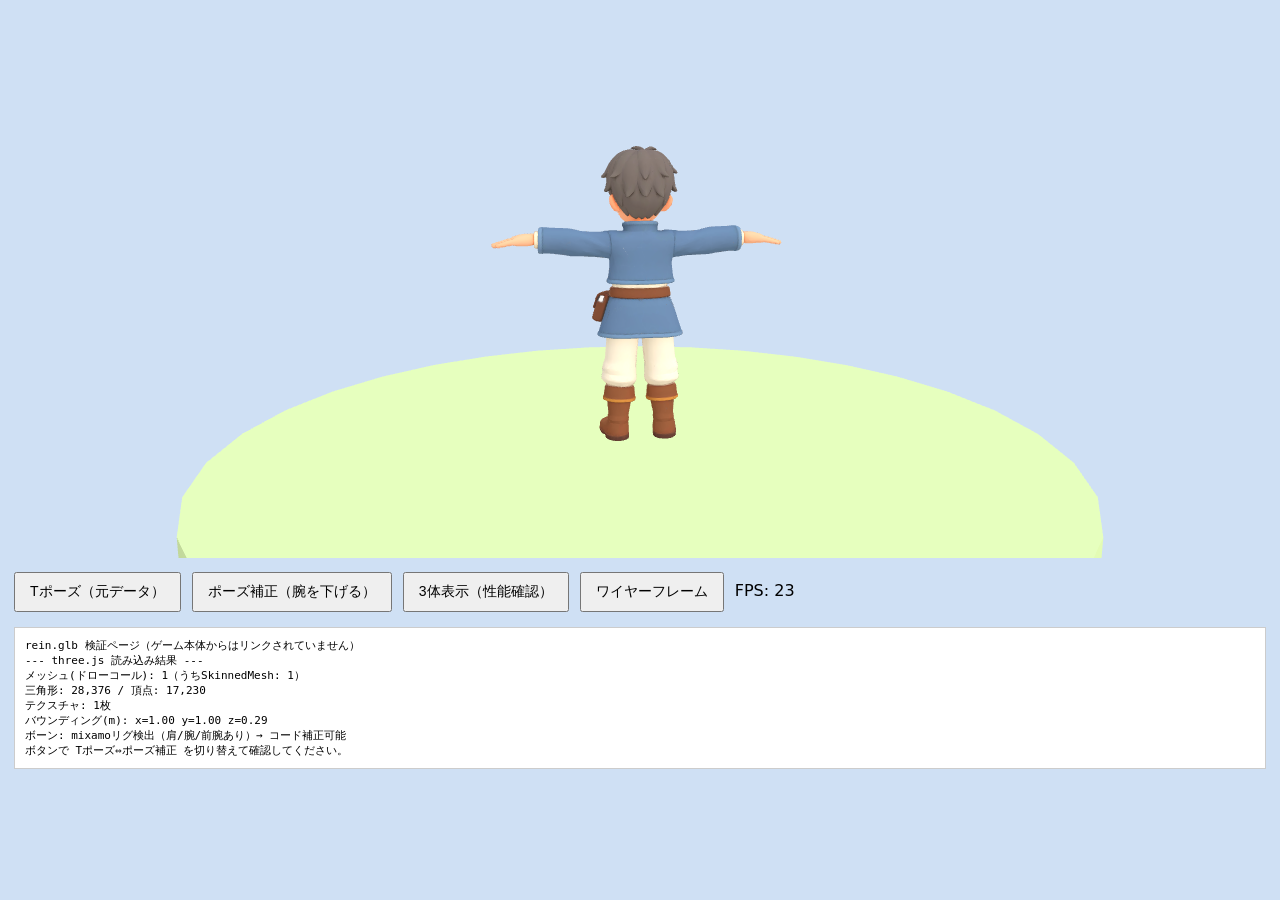
==== test-glb.html @ bec00a7a "昼の彩度修正（露出・光量）＋GLBキャラ技術検証（本体非接続） タスクA（本体・小修正）: - 原因: toneMappingExposure 1.18 × 昼の合計光量（hemi1.1+sun0.6" ====
<!DOCTYPE html>
<html lang="ja">
<head>
<meta charset="UTF-8">
<meta name="viewport" content="width=device-width, initial-scale=1.0">
<title>GLB技術検証 — rein.glb（ゲーム本体とは無関係の検証専用ページ）</title>
<style>
  body { margin: 0; background: #cfe0f4; font-family: system-ui, sans-serif; }
  #view { width: 100vw; height: 62vh; display: block; }
  #panel { padding: 10px 14px; }
  button { min-height: 40px; margin: 4px 6px 4px 0; padding: 6px 14px; font-size: 14px; }
  pre { background: #fff; border: 1px solid #ccc; padding: 10px; font-size: 11px;
        overflow: auto; max-height: 32vh; white-space: pre-wrap; }
</style>
</head>
<body>
<canvas id="view"></canvas>
<div id="panel">
  <button id="btn-tpose">Tポーズ（元データ）</button>
  <button id="btn-pose">ポーズ補正（腕を下げる）</button>
  <button id="btn-three">3体表示（性能確認）</button>
  <button id="btn-wire">ワイヤーフレーム</button>
  <span id="fps"></span>
  <pre id="log">読み込み中…</pre>
</div>
<script src="vendor/three.min.js"></script>
<script src="vendor/GLTFLoader.js"></script>
<script>
(() => {
  'use strict';
  const logEl = document.getElementById('log');
  const log = s => { logEl.textContent += '\n' + s; };
  logEl.textContent = 'rein.glb 検証ページ（ゲーム本体からはリンクされていません）';

  const canvas = document.getElementById('view');
  const renderer = new THREE.WebGLRenderer({ canvas, antialias: true });
  renderer.setPixelRatio(Math.min(devicePixelRatio, 2));
  renderer.outputEncoding = THREE.sRGBEncoding;
  const scene = new THREE.Scene();
  scene.background = new THREE.Color(0xcfe0f4);
  const camera = new THREE.PerspectiveCamera(40, 2, 0.05, 50);
  camera.position.set(0, 0.9, 2.6);
  camera.lookAt(0, 0.55, 0);
  scene.add(new THREE.HemisphereLight(0xf2f7fc, 0xe6d6b8, 1.0));
  const sun = new THREE.DirectionalLight(0xfff2dd, 0.6);
  sun.position.set(3, 5, 4);
  scene.add(sun);
  const ground = new THREE.Mesh(
    new THREE.CylinderGeometry(1.4, 1.4, 0.06, 32),
    new THREE.MeshLambertMaterial({ color: 0x93c161 }));
  ground.position.y = -0.03;
  scene.add(ground);

  function resize() {
    const w = innerWidth, h = innerHeight * 0.62;
    renderer.setSize(w, h, false);
    camera.aspect = w / h;
    camera.updateProjectionMatrix();
  }
  addEventListener('resize', resize);
  resize();

  const group = new THREE.Group();
  scene.add(group);
  let bones = {};      // 1体目のボーン参照
  let allModels = [];  // {root, bones} の配列
  let posed = false;

  /* mixamoリグの肩・腕ボーンを名前で拾う */
  function collectBones(root) {
    const map = {};
    root.traverse(o => {
      if (o.isBone) {
        const n = o.name.toLowerCase();
        if (n.includes('leftarm') && !n.includes('fore')) map.lArm = o;
        if (n.includes('rightarm') && !n.includes('fore')) map.rArm = o;
        if (n.includes('leftforearm')) map.lFore = o;
        if (n.includes('rightforearm')) map.rFore = o;
        if (n.includes('leftshoulder')) map.lSh = o;
        if (n.includes('rightshoulder')) map.rSh = o;
      }
    });
    return map;
  }

  /* 立ちポーズ補正: 上腕を体側へ下ろし、前腕をわずかに曲げる */
  function applyPose(b, on) {
    if (!b.lArm || !b.rArm) return false;
    const arm = on ? THREE.MathUtils.degToRad(58) : 0;
    const fore = on ? THREE.MathUtils.degToRad(8) : 0;
    // Tポーズ（腕がZ軸沿い）でも自然に下がるよう、上腕をX軸回りに回す
    b.lArm.rotation.x = arm;
    b.rArm.rotation.x = -arm;
    if (b.lFore) b.lFore.rotation.x = fore;
    if (b.rFore) b.rFore.rotation.x = -fore;
    return true;
  }

  function setPose(on) {
    posed = on;
    let ok = false;
    for (const m of allModels) ok = applyPose(m.bones, on) || ok;
    log(on
      ? (ok ? '→ ポーズ補正を適用（LeftArm/RightArm を体側へ回転）' : '→ 腕ボーンが見つからず補正できません')
      : '→ Tポーズ（元データ）に戻しました');
  }

  const loader = new THREE.GLTFLoader();
  function addInstance(offsetX, report) {
    loader.load('assets/models/rein.glb', gltf => {
      const root = gltf.scene;
      // モデルは高さ1.0に正規化されている。腕がZ軸沿いなので正面（+Z）へ向ける
      root.rotation.y = Math.PI / 2;
      root.position.x = offsetX;
      group.add(root);
      const b = collectBones(root);
      allModels.push({ root, bones: b });
      if (allModels.length === 1) bones = b;
      if (posed) applyPose(b, true);
      if (report) {
        let tris = 0, verts = 0, draws = 0, skinned = 0;
        const texSet = new Set();
        root.traverse(o => {
          if (o.isMesh) {
            draws++;
            if (o.isSkinnedMesh) skinned++;
            const g = o.geometry;
            verts += g.attributes.position.count;
            tris += (g.index ? g.index.count : g.attributes.position.count) / 3;
            const mat = o.material;
            if (mat.map) texSet.add(mat.map.uuid);
          }
        });
        const box = new THREE.Box3().setFromObject(root);
        const size = new THREE.Vector3();
        box.getSize(size);
        log('--- three.js 読み込み結果 ---');
        log('メッシュ(ドローコール): ' + draws + '（うちSkinnedMesh: ' + skinned + '）');
        log('三角形: ' + tris.toLocaleString() + ' / 頂点: ' + verts.toLocaleString());
        log('テクスチャ: ' + texSet.size + '枚');
        log('バウンディング(m): x=' + size.x.toFixed(2) + ' y=' + size.y.toFixed(2) + ' z=' + size.z.toFixed(2));
        log('ボーン: ' + (b.lArm ? 'mixamoリグ検出（肩/腕/前腕あり）→ コード補正可能' : '腕ボーンなし'));
        log('ボタンで Tポーズ⇔ポーズ補正 を切り替えて確認してください。');
      }
    }, undefined, err => log('読み込みエラー: ' + err));
  }
  addInstance(0, true);

  document.getElementById('btn-tpose').onclick = () => setPose(false);
  document.getElementById('btn-pose').onclick = () => setPose(true);
  document.getElementById('btn-wire').onclick = () => {
    group.traverse(o => { if (o.isMesh) o.material.wireframe = !o.material.wireframe; });
  };
  let three = false;
  document.getElementById('btn-three').onclick = () => {
    if (three) return;
    three = true;
    addInstance(-0.9, false);
    addInstance(0.9, false);
    log('→ 3体表示（FPSを確認してください）');
  };

  // FPS計測
  const fpsEl = document.getElementById('fps');
  let frames = 0, last = performance.now();
  function tick() {
    requestAnimationFrame(tick);
    group.rotation.y += 0.004; // ターンテーブル
    renderer.render(scene, camera);
    frames++;
    const now = performance.now();
    if (now - last > 1000) {
      fpsEl.textContent = ' FPS: ' + frames;
      frames = 0;
      last = now;
    }
  }
  tick();
})();
</script>
</body>
</html>
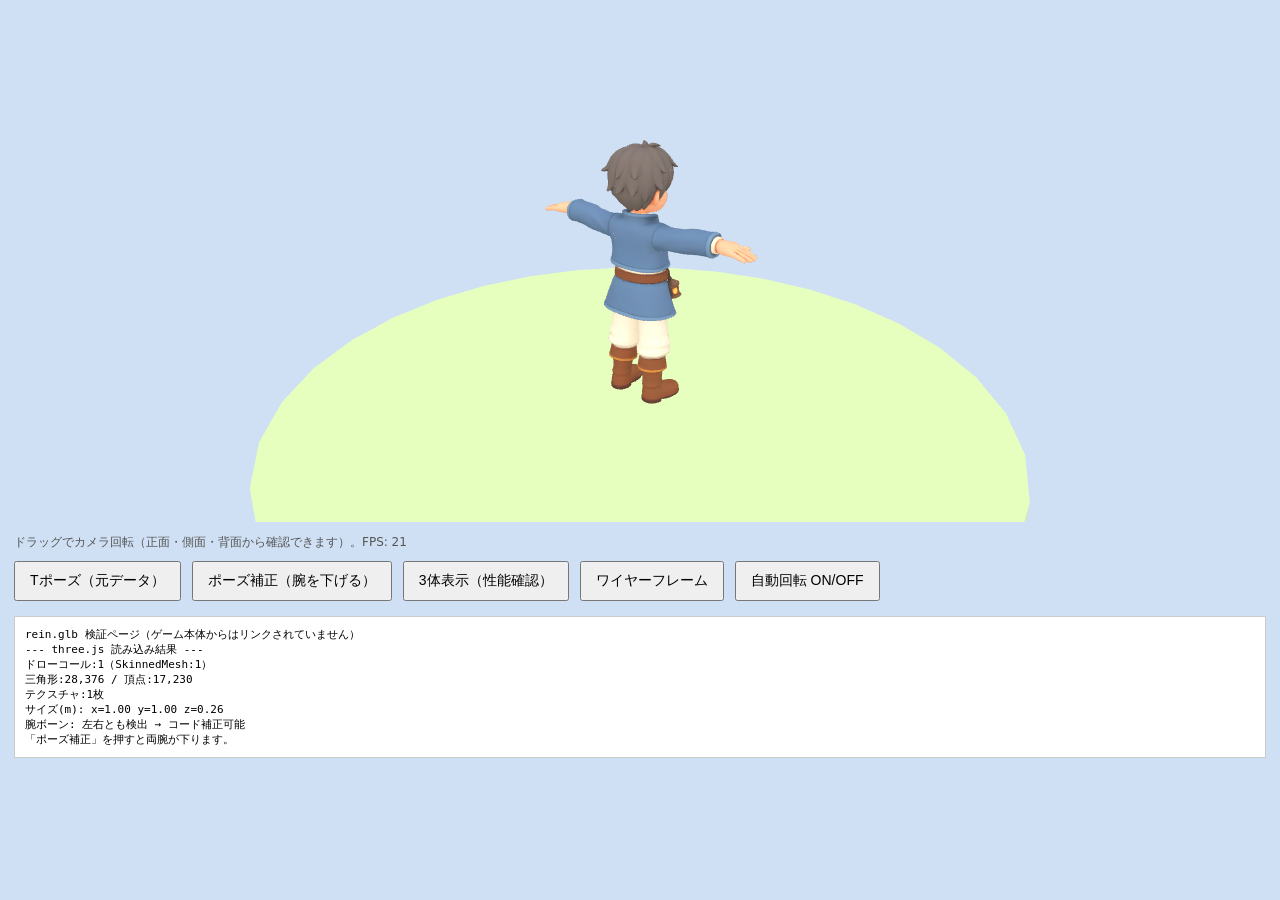
==== commit c22ae122: "test-glb: 左右の腕が対称に下りないバグを修正（検証ページのみ） 原因: 旧コードは bone.rotation.x に左右同符号を入れていたが、mixamoの LeftArm/RightAr" ====
--- a/test-glb.html
+++ b/test-glb.html
@@ -6,22 +6,25 @@
 <title>GLB技術検証 — rein.glb（ゲーム本体とは無関係の検証専用ページ）</title>
 <style>
   body { margin: 0; background: #cfe0f4; font-family: system-ui, sans-serif; }
-  #view { width: 100vw; height: 62vh; display: block; }
+  #view { width: 100vw; height: 58vh; display: block; touch-action: none; cursor: grab; }
+  #view:active { cursor: grabbing; }
   #panel { padding: 10px 14px; }
   button { min-height: 40px; margin: 4px 6px 4px 0; padding: 6px 14px; font-size: 14px; }
   pre { background: #fff; border: 1px solid #ccc; padding: 10px; font-size: 11px;
-        overflow: auto; max-height: 32vh; white-space: pre-wrap; }
+        overflow: auto; max-height: 34vh; white-space: pre-wrap; }
+  .hint { color: #555; font-size: 12px; margin: 2px 0 6px; }
 </style>
 </head>
 <body>
 <canvas id="view"></canvas>
 <div id="panel">
+  <div class="hint">ドラッグでカメラ回転（正面・側面・背面から確認できます）。<span id="fps"></span></div>
   <button id="btn-tpose">Tポーズ（元データ）</button>
   <button id="btn-pose">ポーズ補正（腕を下げる）</button>
   <button id="btn-three">3体表示（性能確認）</button>
   <button id="btn-wire">ワイヤーフレーム</button>
-  <span id="fps"></span>
-  <pre id="log">読み込み中…</pre>
+  <button id="btn-auto">自動回転 ON/OFF</button>
+  <pre id="log"></pre>
 </div>
 <script src="vendor/three.min.js"></script>
 <script src="vendor/GLTFLoader.js"></script>
@@ -29,8 +32,8 @@
 (() => {
   'use strict';
   const logEl = document.getElementById('log');
-  const log = s => { logEl.textContent += '\n' + s; };
-  logEl.textContent = 'rein.glb 検証ページ（ゲーム本体からはリンクされていません）';
+  const log = s => { logEl.textContent += s + '\n'; };
+  log('rein.glb 検証ページ（ゲーム本体からはリンクされていません）');
 
   const canvas = document.getElementById('view');
   const renderer = new THREE.WebGLRenderer({ canvas, antialias: true });
@@ -39,8 +42,6 @@
   const scene = new THREE.Scene();
   scene.background = new THREE.Color(0xcfe0f4);
   const camera = new THREE.PerspectiveCamera(40, 2, 0.05, 50);
-  camera.position.set(0, 0.9, 2.6);
-  camera.lookAt(0, 0.55, 0);
   scene.add(new THREE.HemisphereLight(0xf2f7fc, 0xe6d6b8, 1.0));
   const sun = new THREE.DirectionalLight(0xfff2dd, 0.6);
   sun.position.set(3, 5, 4);
@@ -51,96 +52,158 @@
   ground.position.y = -0.03;
   scene.add(ground);
 
+  // ターンテーブル + ドラッグ操作のカメラ
+  let azim = 0.5, elev = 0.35, autoRotate = true;
+  function placeCamera() {
+    const r = 2.7, cy = 0.55;
+    camera.position.set(
+      Math.sin(azim) * Math.cos(elev) * r,
+      cy + Math.sin(elev) * r,
+      Math.cos(azim) * Math.cos(elev) * r);
+    camera.lookAt(0, cy, 0);
+  }
   function resize() {
-    const w = innerWidth, h = innerHeight * 0.62;
+    const w = innerWidth, h = innerHeight * 0.58;
     renderer.setSize(w, h, false);
-    camera.aspect = w / h;
-    camera.updateProjectionMatrix();
-  }
-  addEventListener('resize', resize);
-  resize();
+    camera.aspect = w / h; camera.updateProjectionMatrix();
+  }
+  addEventListener('resize', resize); resize();
+
+  let dragging = false, px = 0, py = 0;
+  canvas.addEventListener('pointerdown', e => { dragging = true; autoRotate = false; px = e.clientX; py = e.clientY; });
+  addEventListener('pointerup', () => dragging = false);
+  addEventListener('pointermove', e => {
+    if (!dragging) return;
+    azim -= (e.clientX - px) * 0.01;
+    elev = Math.max(-0.3, Math.min(1.2, elev + (e.clientY - py) * 0.01));
+    px = e.clientX; py = e.clientY;
+  });
 
   const group = new THREE.Group();
   scene.add(group);
-  let bones = {};      // 1体目のボーン参照
-  let allModels = [];  // {root, bones} の配列
+  const models = []; // { root, bones:{}, rest:Map }
   let posed = false;
 
-  /* mixamoリグの肩・腕ボーンを名前で拾う */
+  /* mixamoリグの肩/腕/前腕/手を左右とも収集 */
   function collectBones(root) {
-    const map = {};
+    const b = {};
     root.traverse(o => {
-      if (o.isBone) {
-        const n = o.name.toLowerCase();
-        if (n.includes('leftarm') && !n.includes('fore')) map.lArm = o;
-        if (n.includes('rightarm') && !n.includes('fore')) map.rArm = o;
-        if (n.includes('leftforearm')) map.lFore = o;
-        if (n.includes('rightforearm')) map.rFore = o;
-        if (n.includes('leftshoulder')) map.lSh = o;
-        if (n.includes('rightshoulder')) map.rSh = o;
+      if (!o.isBone && !o.isObject3D) return;
+      const n = (o.name || '').toLowerCase();
+      const set = (key, cond) => { if (cond) b[key] = o; };
+      set('lArm',  n.endsWith('leftarm'));
+      set('rArm',  n.endsWith('rightarm'));
+      set('lFore', n.endsWith('leftforearm'));
+      set('rFore', n.endsWith('rightforearm'));
+      set('lHand', n.endsWith('lefthand'));
+      set('rHand', n.endsWith('righthand'));
+      set('lSh',   n.endsWith('leftshoulder'));
+      set('rSh',   n.endsWith('rightshoulder'));
+    });
+    return b;
+  }
+
+  const wp = o => o.getWorldPosition(new THREE.Vector3());
+
+  /* ボーンの「現在のワールド向き fromDir」を「toDir」へ向ける回転を、
+     親のワールド回転を考慮してローカル quaternion に適用する。
+     ＝ 表示用の root 回転や左右の鏡像配置に依存しない堅牢な方法。 */
+  function alignWorld(bone, fromDir, toDir) {
+    const pq = new THREE.Quaternion();
+    if (bone.parent) bone.parent.getWorldQuaternion(pq);
+    const q = new THREE.Quaternion().setFromUnitVectors(
+      fromDir.clone().normalize(), toDir.clone().normalize());
+    bone.quaternion.premultiply(pq).premultiply(q).premultiply(pq.clone().invert());
+  }
+
+  const OUT = 0.18;          // 体側にわずかに開く量（残し角 ≒ 10°）
+  const ELBOW_DEG = 14;      // 前腕の自然な前曲げ
+
+  function poseModel(m) {
+    const b = m.bones;
+    if (!b.lArm || !b.rArm) return false;
+    for (const side of [['l', b.lSh, b.lArm, b.lFore, b.lHand],
+                        ['r', b.rSh, b.rArm, b.rFore, b.rHand]]) {
+      const [, sh, arm, fore, hand] = side;
+      if (!sh || !arm || !hand) continue;
+      // 上腕: 現在の腕方向 → 「真下＋わずかに外」へ。左右の符号は方向から自動決定
+      const armDir = wp(hand).sub(wp(sh));
+      const horiz = new THREE.Vector3(armDir.x, 0, armDir.z).normalize();
+      const target = horiz.clone().multiplyScalar(OUT).add(new THREE.Vector3(0, -1, 0));
+      alignWorld(arm, armDir, target);
+      scene.updateMatrixWorld(true);
+      // 前腕: 体側軸まわりに少し前へ曲げる（左右対称）
+      if (fore) {
+        const faDir = wp(hand).sub(wp(fore));
+        const bent = faDir.clone().applyAxisAngle(horiz, THREE.MathUtils.degToRad(ELBOW_DEG));
+        alignWorld(fore, faDir, bent);
+        scene.updateMatrixWorld(true);
       }
-    });
-    return map;
-  }
-
-  /* 立ちポーズ補正: 上腕を体側へ下ろし、前腕をわずかに曲げる */
-  function applyPose(b, on) {
-    if (!b.lArm || !b.rArm) return false;
-    const arm = on ? THREE.MathUtils.degToRad(58) : 0;
-    const fore = on ? THREE.MathUtils.degToRad(8) : 0;
-    // Tポーズ（腕がZ軸沿い）でも自然に下がるよう、上腕をX軸回りに回す
-    b.lArm.rotation.x = arm;
-    b.rArm.rotation.x = -arm;
-    if (b.lFore) b.lFore.rotation.x = fore;
-    if (b.rFore) b.rFore.rotation.x = -fore;
+    }
     return true;
   }
 
   function setPose(on) {
     posed = on;
     let ok = false;
-    for (const m of allModels) ok = applyPose(m.bones, on) || ok;
-    log(on
-      ? (ok ? '→ ポーズ補正を適用（LeftArm/RightArm を体側へ回転）' : '→ 腕ボーンが見つからず補正できません')
-      : '→ Tポーズ（元データ）に戻しました');
+    for (const m of models) {
+      m.rest.forEach((q, bone) => bone.quaternion.copy(q)); // 一旦Tポーズへ
+      scene.updateMatrixWorld(true);
+      if (on) ok = poseModel(m) || ok;
+    }
+    scene.updateMatrixWorld(true);
+    if (!on) { log('→ Tポーズ（元データ）に戻しました'); return; }
+    log(ok ? '→ ポーズ補正を適用' : '→ 腕ボーンが見つからず補正できません');
+    symmetryReport();
+  }
+
+  /* 「両腕が左右対称に下りた」ことの数値ダンプ（目視の裏付け） */
+  function symmetryReport() {
+    const m = models[0]; if (!m) return;
+    const b = m.bones;
+    const ls = wp(b.lSh), lh = wp(b.lHand), rs = wp(b.rSh), rh = wp(b.rHand);
+    const dyl = lh.y - ls.y, dyr = rh.y - rs.y;
+    const hl = Math.hypot(lh.x - ls.x, lh.z - ls.z);
+    const hr = Math.hypot(rh.x - rs.x, rh.z - rs.z);
+    log('  L 手-肩 dy=' + dyl.toFixed(3) + ' / R dy=' + dyr.toFixed(3)
+      + '  両腕とも下向き:' + (dyl < -0.18 && dyr < -0.18));
+    log('  dy左右差=' + Math.abs(dyl - dyr).toFixed(3)
+      + ' / 水平距離差=' + Math.abs(hl - hr).toFixed(3)
+      + '  → 対称:' + (Math.abs(dyl - dyr) < 0.03 && Math.abs(hl - hr) < 0.03));
   }
 
   const loader = new THREE.GLTFLoader();
   function addInstance(offsetX, report) {
     loader.load('assets/models/rein.glb', gltf => {
       const root = gltf.scene;
-      // モデルは高さ1.0に正規化されている。腕がZ軸沿いなので正面（+Z）へ向ける
-      root.rotation.y = Math.PI / 2;
+      root.rotation.y = Math.PI / 2; // 正面をカメラへ（この回転に依存しないことを実証）
       root.position.x = offsetX;
       group.add(root);
-      const b = collectBones(root);
-      allModels.push({ root, bones: b });
-      if (allModels.length === 1) bones = b;
-      if (posed) applyPose(b, true);
+      scene.updateMatrixWorld(true);
+      const bones = collectBones(root);
+      const rest = new Map();
+      root.traverse(o => { if (o.isBone) rest.set(o, o.quaternion.clone()); });
+      const m = { root, bones, rest };
+      models.push(m);
+      if (posed) { poseModel(m); scene.updateMatrixWorld(true); }
       if (report) {
-        let tris = 0, verts = 0, draws = 0, skinned = 0;
-        const texSet = new Set();
+        let tris = 0, verts = 0, draws = 0, skinned = 0; const tex = new Set();
         root.traverse(o => {
-          if (o.isMesh) {
-            draws++;
-            if (o.isSkinnedMesh) skinned++;
-            const g = o.geometry;
-            verts += g.attributes.position.count;
-            tris += (g.index ? g.index.count : g.attributes.position.count) / 3;
-            const mat = o.material;
-            if (mat.map) texSet.add(mat.map.uuid);
-          }
+          if (!o.isMesh) return;
+          draws++; if (o.isSkinnedMesh) skinned++;
+          const g = o.geometry;
+          verts += g.attributes.position.count;
+          tris += (g.index ? g.index.count : g.attributes.position.count) / 3;
+          if (o.material.map) tex.add(o.material.map.uuid);
         });
-        const box = new THREE.Box3().setFromObject(root);
-        const size = new THREE.Vector3();
-        box.getSize(size);
+        const size = new THREE.Box3().setFromObject(root).getSize(new THREE.Vector3());
         log('--- three.js 読み込み結果 ---');
-        log('メッシュ(ドローコール): ' + draws + '（うちSkinnedMesh: ' + skinned + '）');
-        log('三角形: ' + tris.toLocaleString() + ' / 頂点: ' + verts.toLocaleString());
-        log('テクスチャ: ' + texSet.size + '枚');
-        log('バウンディング(m): x=' + size.x.toFixed(2) + ' y=' + size.y.toFixed(2) + ' z=' + size.z.toFixed(2));
-        log('ボーン: ' + (b.lArm ? 'mixamoリグ検出（肩/腕/前腕あり）→ コード補正可能' : '腕ボーンなし'));
-        log('ボタンで Tポーズ⇔ポーズ補正 を切り替えて確認してください。');
+        log('ドローコール:' + draws + '（SkinnedMesh:' + skinned + '）');
+        log('三角形:' + Math.round(tris).toLocaleString() + ' / 頂点:' + verts.toLocaleString());
+        log('テクスチャ:' + tex.size + '枚');
+        log('サイズ(m): x=' + size.x.toFixed(2) + ' y=' + size.y.toFixed(2) + ' z=' + size.z.toFixed(2));
+        log('腕ボーン: ' + (bones.lArm && bones.rArm ? '左右とも検出 → コード補正可能' : '不足'));
+        log('「ポーズ補正」を押すと両腕が下ります。');
       }
     }, undefined, err => log('読み込みエラー: ' + err));
   }
@@ -148,32 +211,26 @@
 
   document.getElementById('btn-tpose').onclick = () => setPose(false);
   document.getElementById('btn-pose').onclick = () => setPose(true);
-  document.getElementById('btn-wire').onclick = () => {
+  document.getElementById('btn-wire').onclick = () =>
     group.traverse(o => { if (o.isMesh) o.material.wireframe = !o.material.wireframe; });
-  };
+  document.getElementById('btn-auto').onclick = () => { autoRotate = !autoRotate; };
   let three = false;
   document.getElementById('btn-three').onclick = () => {
-    if (three) return;
-    three = true;
-    addInstance(-0.9, false);
-    addInstance(0.9, false);
-    log('→ 3体表示（FPSを確認してください）');
+    if (three) return; three = true;
+    addInstance(-0.95, false); addInstance(0.95, false);
+    log('→ 3体表示（FPSと両腕の対称を確認）');
   };
 
-  // FPS計測
   const fpsEl = document.getElementById('fps');
   let frames = 0, last = performance.now();
   function tick() {
     requestAnimationFrame(tick);
-    group.rotation.y += 0.004; // ターンテーブル
+    if (autoRotate) azim += 0.006;
+    placeCamera();
     renderer.render(scene, camera);
     frames++;
     const now = performance.now();
-    if (now - last > 1000) {
-      fpsEl.textContent = ' FPS: ' + frames;
-      frames = 0;
-      last = now;
-    }
+    if (now - last > 1000) { fpsEl.textContent = 'FPS: ' + frames; frames = 0; last = now; }
   }
   tick();
 })();
